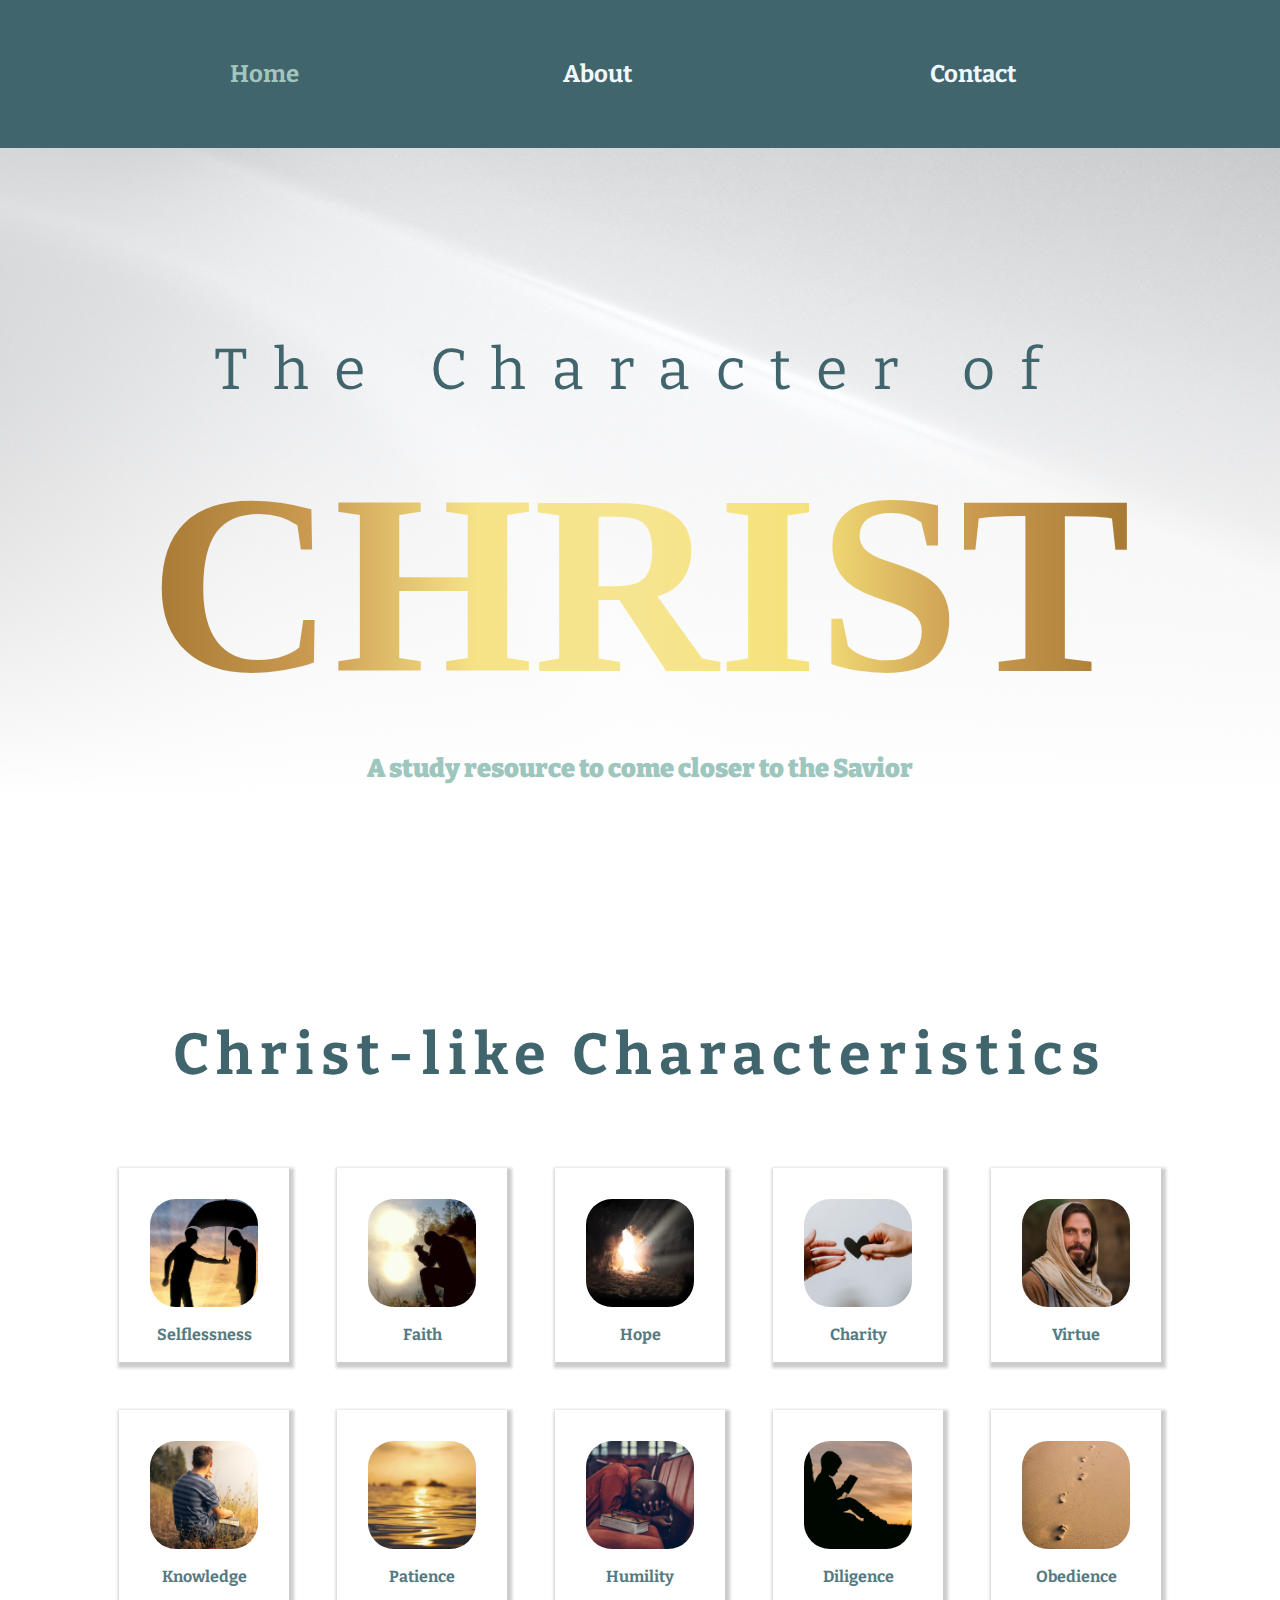
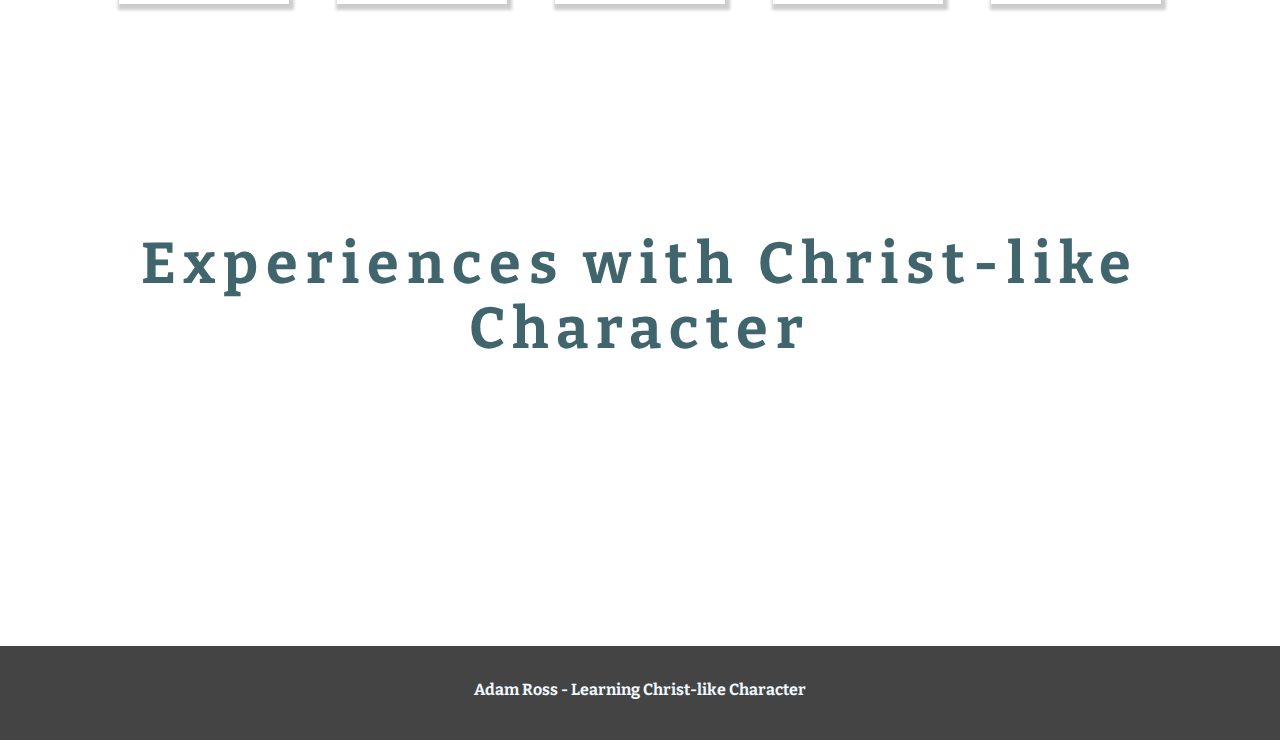
==== index.html @ ad3828e7 "first commit" ====
<!DOCTYPE html>
<html lang="en">

<head>
  <meta charset="UTF-8">
  <meta http-equiv="X-UA-Compatible" content="IE=edge">
  <meta name="viewport" content="width=device-width, initial-scale=1.0">
  <meta name="description"
    content="This is a platform providing a systematic way to study and implement the characteristics of Jesus Christ into one's own self.">

  <!-- Open Graph -->
  <meta property="og:title" content="Develop Christ-like Attributes">
  <meta property="og:site_name" content="Learning Christ-like Character">
  <meta property="og:url" content="https://is-120-winter-2023.github.io/first-web-page-Adammross1/">
  <meta property="og:description"
    content="This is a platform providing a systematic way to study and implement the characteristics of Jesus Christ into one's own character.">
  <meta property="og:type" content="website">
  <meta property="og:image" content="images/ChristOGimage.png">
  <meta property="og:image:alt" content="Christ wearing a crown of thorns.">
  <meta property="og:image:width" content="1200px">
  <meta property="og:image:height" content="630px">

  <!-- Title -->
  <title>Home - Learn Christ-like Character</title>

  <!-- Icon -->
  <link rel="apple-touch-icon" sizes="180x180" href="images/christ-icon.svg">
  <link rel="icon" type="image/png" sizes="32x32" href="images/christ-icon.svg">
  <link rel="icon" type="image/png" sizes="16x16" href="images/christ-icon.svg">
  <link rel="manifest" href="images/site.webmanifest">

  <!-- Fonts -->
  <link rel="preconnect" href="https://fonts.googleapis.com">
  <link rel="preconnect" href="https://fonts.gstatic.com" crossorigin>
  <link
    href="https://fonts.googleapis.com/css2?family=Bitter:ital,wght@0,400;0,600;1,400;1,600&family=Courier+Prime:ital@0;1&display=swap"
    rel="stylesheet">

  <!-- CSS -->
  <link rel="stylesheet" href="styles/main.css">
</head>

<body>
  <header>
    <!-- Nav Bar -->
    <nav>
      <ul>
        <li class="listitem">Home</li>
        <li class="listitem"><a href="About/index.html">About</a></li>
        <li class="listitem"><a href="Contact/index.html">Contact</a></li>
      </ul>
    </nav>

  </header>

  <div class="hero">
    <picture>
      <source media="(min-width: 801px)" srcset="images/herowhite2000.jpg">
      <source media="(min-width: 401px)" srcset="images/herowhite800.jpg">
      <source media="(max-width: 400px)" srcset="images/herowhite400.jpg">
      <img src="images/herowhite800.jpg" alt="minimalistic white background picture">
    </picture>
    <div class="heading-background">
      <h1>The Character of</h1>
      <span class="keyword">CHRIST</span>
      <p>A study resource to come closer to the Savior</p>
    </div>
  </div>

  <main>
    <article>
      <h2>Christ-like Characteristics</h2>
      <section class="cards">
        <a href="https://www.churchofjesuschrist.org/study/liahona/2017/10/youth/a-christlike-character?lang=eng"
          class="card">
          <img src="images/selfless_card.jpg" width="500" height="500" loading="lazy" alt="Man praying">
          <p class="card-font">Selflessness</p>
        </a>

        <a href="https://www.youtube.com/watch?v=qyuFWQdLyyg" class="card">
          <img src="images/faith_card.jpg" width="500" height="500" loading="lazy" alt="Man praying">
          <p class="card-font">Faith</p>
        </a>

        <a href="https://www.youtube.com/watch?v=OtFswHxjYec" class="card">
          <img src="images/hope_card.jpg" width="500" height="500" loading="lazy" alt="Man praying">
          <p class="card-font">Hope</p>
        </a>

        <a href="Attributes/charity.html" class="card">
          <img src="images/charityAndLove_card.jpg" width="500" height="500" loading="lazy"
            alt="Handing a heart-shape to someone">
          <p class="card-font">Charity</p>
        </a>

        <a href="https://www.youtube.com/watch?v=HfybSAIJGh8" class="card">
          <img src="images/virtue_card.jpg" width="500" height="500" loading="lazy" alt="Man praying">
          <p class="card-font">Virtue</p>
        </a>
        <!-- </section>

      <section class="cards"> -->
        <a href="https://www.youtube.com/watch?v=WxhMS2FThUU" class="card">
          <img src="images/knowledge_card.jpg" width="500" height="500" loading="lazy" alt="Man pondering">
          <p class="card-font">Knowledge</p>
        </a>

        <a href="https://www.youtube.com/watch?v=g7g-6zDKznw" class="card">
          <img src="images/patience_card.jpg" width="500" height="500" loading="lazy" alt="Man pondering">
          <p class="card-font">Patience</p>
        </a>

        <a href="https://www.youtube.com/watch?v=CrgEk2DWXUI" class="card">
          <img src="images/humility_card.jpg" width="500" height="500" loading="lazy" alt="Man praying">
          <p class="card-font">Humility</p>
        </a>

        <a href="https://www.youtube.com/watch?v=wmbhX536Uek" class="card">
          <img src="images/diligence_card.jpg" width="500" height="500" loading="lazy" alt="Man pondering">
          <p class="card-font">Diligence</p>
        </a>

        <a href="https://www.youtube.com/watch?v=KPDq8eKnhd0" class="card">
          <img src="images/obedience_card.jpg" width="500" height="500" loading="lazy" alt="Man pondering">
          <p class="card-font">Obedience</p>
        </a>
      </section>
    </article>

    <section>
      <h2>Experiences with Christ-like Character</h2>

    </section>
  </main>



  <footer>
    <p>Adam Ross - Learning Christ-like Character</p>
  </footer>

</body>

</html>
---- styles/main.css ----
/*****************************************************/
/* This semester we will be using my variation of    */
/* Josh Comeau's CSS Reset instead of normalize      */
/* Read more at                                      */
/* https://www.joshwcomeau.com/css/custom-css-reset/ */
/*****************************************************/
/* Always add your CSS below the reset CSS           */
/*****************************************************/
*,
*::before,
*::after {
  box-sizing: border-box;
}

* {
  margin: 0;
  /* this an experimental line-height; if it breaks, add line-height: 1.5 to body */
  line-height: calc(1em + 0.5rem);
}

html,
body {
  height: 100%;
}

body {
  margin: 0;
  -webkit-font-smoothing: antialiased;
}

img,
picture,
video,
canvas,
svg {
  display: block;
  max-width: 100%;
  height: auto;
}

input,
button,
textarea,
select {
  font: inherit;
}

/* until you get a feel for overflow, I'll keep these next two commented out */
/* p,
h1,
h2,
h3,
h4,
h5,
h6 {
  overflow-wrap: break-word;
} */

/* p {
  overflow-wrap: break-word;
  hyphens: auto;
} */

/* temp CSS for HTML only assignments */
picture img {
  width: 100%;
}

svg {
  width: 200px;
}

/* temp fix to size about img */
img[srcset] {
  width: 50%;
  height: auto;
  margin: 2rem auto;
}

/* temporary fix to size svg images */
img[src$="svg"] {
  width: 200px;
}

/************ add your CSS here *****************/

:root {
  --color-font: #444;
  --link: #557a82;
  --light-blue: #9dc6be;
  --tan: #d3c2ae;
  --seafoam: #a4c4bf;
  --cream: #fffcef;
  --dark-blue: #40656d;
  --color-font-white: #f0f8ff;
  --book-height: 300px;
  --book-width: 200px;
  --width-cover-edge: 8px;
  --color-end-paper: rgb(36, 36, 81);
  --color-edge: rgb(36, 36, 81);
  --color-spine: rgb(23, 23, 50);
  --gutter: 1vw;
}

body {
  display: flex;
  flex-direction: column;
}

main {
  align-self: center;
  padding: 0 1rem;
  max-width: 80rem;
  color: var(--color-font);
  font-weight: 500;
  font-size: 1.25rem;
  margin-bottom: 3em;
  font-family: "Courier New", Courier, monospace;
  color: #444;
}

p {
  text-align: center;
}

p.scripture {
  text-align: center;
  font-family: "Bitter", serif;
  color: var(--light-blue);
  font-size: 1.5rem;
  padding-bottom: 2rem;
}

p.instructions {
  text-align: center;
  padding: 2vw;
  font-family: "Courier New", Courier, monospace;
  font-size: 1.25vw;
  color: #444;
}

p.instructions-list {
  text-align: left;
  padding: 0 2vw 2vw 2vw;
  font-family: "Courier New", Courier, monospace;
  font-size: 1.25vw;
  color: #444;
}

.instructions-border {
  display: flex;
  flex-direction: column;
  border: 2px solid var(--dark-blue);
  margin: 5rem;
}

article {
  margin-bottom: 10rem;
}

.panel {
  display: flex;
  flex-direction: column;
  justify-content: center;
  align-items: center;
}

.panel-column {
  display: flex;
  flex-direction: column;
  justify-content: center;
  align-items: center;
}

aside {
  margin-bottom: 3em;
  padding: 0 1rem;
  max-width: 70rem;
}

footer {
  padding: 2em;
  background-color: var(--color-font);
  font-family: "Bitter", serif;
  font-weight: bold;
  color: var(--color-font-white);
  margin-top: 10rem;
  display: block;
  width: 100%;
  box-sizing: border-box;
  align-self: stretch;
  font-size: 1rem;
}

footer p {
  margin-bottom: 0.5vw;
}

figure {
  text-align: center;
}

div.container {
  display: flex;
  flex-wrap: wrap;
  justify-content: center;
  padding: 5rem;
}

div.container-book {
  /* display: flex;
  flex-wrap: wrap;
  justify-content: space-evenly; */
  display: grid;
  grid-template-columns: repeat(auto-fit, minmax(1000px, 1fr));
  gap: 1rem;
  margin: 1rem;
}

/* div.book-spacing {
  padding: 5rem;
} */

h1 {
  font-family: "Bitter", serif;
  color: var(--dark-blue);
  font-size: clamp(4.5vw, 4.5vw, 10vw);
  margin: var(--gutter);
  letter-spacing: 1rem;
  text-align: center;
}

h2 {
  text-align: center;
  font-family: "Bitter", serif;
  color: var(--dark-blue);
  font-size: clamp(4.5vw, 4.5vw, 10vw);
  letter-spacing: 0.5rem;
  margin: var(--gutter);
  padding: 4vw;
}

h3 {
  font-family: "Bitter", serif;
  color: var(--seafoam);
  font-size: clamp(3.5vw, 3.5vw, 10vw);
  text-align: center;
  margin-top: 1em;
  margin-bottom: 1em;
}

h4 {
  font-family: "Bitter", serif;
  color: var(--seafoam);
  font-size: clamp(2.5vw, 2.5vw, 10vw);
  text-align: center;
  margin-top: 1em;
  margin-bottom: 1em;
}

ul {
  list-style: none;
}

a:link {
  color: var(--link);
  text-decoration: none;
}

a:visited {
  color: var(--link);
  text-decoration: none;
}

a[href]:hover {
  color: var(--seafoam);
  transition: color 300ms;
}

a.to-top {
  font-family: "Bitter", serif;
  font-weight: bold;
  display: flex;
  justify-content: center;
}

.button[href] {
  font-size: 1rem;
  font-family: "Bitter", serif;
  font-weight: bold;
  color: var(--dark-blue);
  border: 1px solid var(--dark-blue);
  padding: 0.5em 2.5em;
  /* margin: 5rem; */
  display: inline-block;

  transition: background-color 300ms, color 300ms;
}

.button[href]:hover {
  background-color: var(--dark-blue);
  color: #fff;
  text-decoration: none;
}

.hero {
  height: 90vh;
  position: relative;
}

.hero .heading-background {
  position: absolute;
  inset: 0;
  display: flex;
  flex-direction: column;
  align-items: center;
  justify-content: center;
}

.hero h1 {
  margin: var(--gutter);
  text-align: center;
  font-weight: 400;
  font-size: clamp(3.5vw, 4.5vw, 10vw);
  color: var(--dark-blue);
  letter-spacing: 2vw;
  line-height: 2;
}

.keyword {
  font-size: 20vw;
  color: transparent;
  font-family: "Times New Roman", Times, serif;
  font-weight: 700;
  background: linear-gradient(
    to right,
    #a77934,
    #cb9b51,
    #f6e387,
    #f6e590,
    #f6e27a,
    #cb9b51,
    #a77934
  );
  -webkit-text-fill-color: transparent;
  -webkit-background-clip: text;
  margin: var(--gutter);
}

.keyword-charity {
  justify-content: flex-end;
  font-size: clamp(16vw, 16vw, 10vw);
  font-weight: bold;
  text-shadow: 5px 5px 10px white;
  font-family: "Times New Roman", Times, serif;
  margin: var(--gutter);
}

.hero h1 .keyword-nav {
  font-size: clamp(16vw, 16vw, 10vw);
  font-weight: bold;
  text-shadow: 6px 6px 10px white;
  font-family: "Times New Roman", Times, serif;
  color: var(--dark-blue);
  margin: var(--gutter);
}

.hero p {
  text-align: center;
  font-family: "Bitter", serif;
  font-weight: 1000;
  color: var(--light-blue);
  font-size: clamp(1.5vw, 2vw, 5vw);
  line-height: 2;
  margin: var(--gutter);
}

.hero::before {
  content: "";
  display: block;
  position: absolute;
  inset: 0;
  background-image: linear-gradient(to top, #fff 20%, transparent 100%);
}

picture img {
  width: 100%;
  height: 100%;
  object-fit: cover;
}

.hero picture {
  height: 100%;
}

.card {
  max-width: 170px;
  padding: 15px;
  box-shadow: 2px 3px 3px 3px rgba(0, 0, 0, 0.2);
  background-color: #fff;
  transition: transform 300ms ease;
}

.card a {
  color: var(--dark-blue);
}

p.card-font {
  font-family: "Bitter", serif;
}

.card img {
  border-radius: 30%;
  padding: 1rem 1rem;
  transition: box-shadow 300ms;
}

.cards {
  display: flex;
  justify-content: center;
  align-items: center;
  flex-wrap: wrap;
  gap: 3rem;
  padding: 1rem;
  font-size: 1rem;
  font-weight: bold;
  text-align: center;
}

.card:hover {
  transform: translateY(-5px);
  box-shadow: 1px 1px 3px 1px rgba(0, 0, 0, 0.2);
  color: var(--light-blue);
}

.icon {
  padding: 2rem;
  text-align: center;
  font-size: 1rem;
  font-family: "Bitter", serif;
}

.icon-img {
  display: flex;
  justify-content: center;
  align-items: center;
  padding: 0 1rem 0 1rem;
}

.icon-container {
  display: flex;
  flex-wrap: wrap;
  justify-content: space-evenly;
  align-items: flex-start;
}

a.icon:hover {
  -webkit-animation: shake-top 0.3s cubic-bezier(0.455, 0.03, 0.515, 0.955) both;
  animation: shake-top 0.3s cubic-bezier(0.455, 0.03, 0.515, 0.955) both;
}

header ul {
  display: flex;
  flex-direction: row;
  justify-content: space-evenly;
  align-items: center;
  font-family: "Bitter", serif;
  font-weight: bold;
  font-size: 1.5rem;
  background-color: var(--dark-blue);
  overflow-x: hidden;
  padding: 0px;
}

.close nav {
  position: fixed;
  inset: 0 70vw 50vw 0;
  background-color: var(--light-blue);
  display: flex;
  flex-direction: column;
}

header nav a {
  display: block;
}

.listitem {
  margin: 2.5rem 0 2.5rem 0;
  color: var(--seafoam);
}

.listitem a {
  color: aliceblue;
  padding: 1rem 2rem 1rem 2rem;
  border: 2px solid transparent;
}

.listitem a:hover {
  color: aliceblue;
  border-top: 2px solid aliceblue;
  border-bottom: 2px solid aliceblue;
  transition: 300ms ease-in-out;
}

.menu-icon {
  position: fixed;
  top: 20px;
  left: 20px;
  padding: 1.5rem;
  width: 80px;
  height: 80px;
  border-radius: 50%;
  background-color: var(--seafoam);
  z-index: 2;
}

.menu-icon line {
  stroke: #fff;
  stroke-width: 3px;
  stroke-linecap: round;
  transform-origin: center;
  transition: transform 300ms ease;
}

.menu-icon line:first-child {
  transform: translateY(16%);
}

.menu-icon line:last-child {
  transform: translateY(-16%);
}

/* JavaScript toggles a "close" class on the <nav> when the menu-icon is clicked */
.close line:first-child {
  transform: rotate(135deg);
}

.close line:last-child {
  transform: rotate(-135deg);
}

textarea {
  display: flex;
  justify-content: center;
}

.cover-bible img {
  width: 100%;
  height: auto;
  display: block;
}

/* the book container */
.book {
  position: relative;
  width: var(--book-width);
  height: var(--book-height);

  perspective: 2000px;

  /* transfrom-style only applies to direct children. It is not 
  inherited   */
  transform-style: preserve-3d;

  /* needed if in flexbox column to keep from squashing 
     empty elements */
  flex: 0 0 auto;

  /* add room for the animation   */
  margin-bottom: 32px;
}

/* position cover and pages relative to book container 
   add preserve-3D for when they are rotated. */
.cover-front,
.cover-front div,
.cover-back {
  position: absolute;
  inset: 0;
  transform-style: preserve-3d;
}

/**** front cover ****/
.cover-front {
  transform: rotateY(-30deg) translateZ(8px);
  transform-origin: left;
  transition: transform 0.8s ease;
}

/* outside front cover */
.cover-front div {
  background: var(--color-end-paper);
  /* backface-visiblity hides the backside of an element when 
   it is rotated */
  backface-visibility: hidden;
}

/* inside front cover  */
.cover-front div:last-child {
  transform: rotateY(180deg);
}

/* add the appearance of depth to the edge of the cover */
.cover-front div:first-child::before {
  content: "";
  position: absolute;
  background-color: var(--color-edge);
  width: var(--width-cover-edge);
  top: 0;
  left: 0;
  height: var(--book-height);
  transform: rotateY(90deg) translateZ(197px);
}

.cover-back {
  background: var(--color-edge);
  transform-origin: left;
  transform: rotateY(-15deg) translateZ(-1.5px);
}

/**** pages ****/
.pages,
.pages > div {
  position: absolute;
  top: 0;
  left: 0;
  transform-style: preserve-3d;
}

.pages {
  width: 100%;
  height: 98%;
  top: 1%;
  left: 3%;
}

.pages > div {
  width: 100%;
  height: 100%;
  transform-origin: left;
  transition: transform 600ms ease;
  background: linear-gradient(to left, #e9dfd3, #fffbf6);
  box-shadow: inset 0px -1px 2px rgb(50 50 50 / 0.2),
    inset -1px 0px 1px rgb(150 150 150 / 0.2);
  border-radius: 0px 5px 5px 0px;
}

.pages div:nth-child(1) {
  transform: rotateY(-23deg);
  transition-duration: 0.6s;
}

.pages div:nth-child(2) {
  transform: rotateY(-25deg);
  transition-duration: 0.6s;
}

.pages div:nth-child(3) {
  transform: rotateY(-27deg);
  transition-duration: 0.4s;
}

.pages div:nth-child(4) {
  transform: rotateY(-29deg);
  transition-duration: 0.5s;
}

.pages div:nth-child(5) {
  transform: rotateY(-31deg);
  transition-duration: 0.6s;
}

/**** message ****/
.message {
  display: flex;
  flex-wrap: wrap;
  align-items: flex-start;
  justify-content: center;
  padding: 1rem;
  overflow-y: scroll;
}

.message p {
  color: #222;
  font-family: "Courier New", Courier, monospace;
  font-size: 1em;
  letter-spacing: 1px;
  font-weight: 600;
  padding: 0.1em 0.4em;
  margin-bottom: 1em;
  overflow-y: scroll;
}

/**** spine  ****/
.book-spine {
  position: absolute;
  top: 0;
  left: 0;
  height: 100%;
  width: 16px;
  transform: rotateY(60deg) translateX(-5px) translateZ(-12px);
  background-color: var(--color-spine);
}

/**** animations ****/
.book:hover > .cover-front {
  transform: rotateY(-160deg) translateZ(0);
}

.book:hover > .pages div:nth-child(1) {
  transform: rotateY(-25deg);
  transition-duration: 1.5s;
}

.book:hover > .pages div:nth-child(2) {
  transform: rotateY(-30deg);
  transition-duration: 1.8s;
}

.book:hover > .pages div:nth-child(3) {
  transform: rotateY(-145deg);
  transition-duration: 1.6s;
}

.book:hover > .pages div:nth-child(4) {
  transform: rotateY(-150deg);
  transition-duration: 1.4s;
}

.book:hover > .pages div:nth-child(5) {
  transform: rotateY(-155deg);
  transition-duration: 1.2s;
}

/* ----------------------------------------------
 * Generated by Animista on 2023-3-27 14:52:55
 * Licensed under FreeBSD License.
 * See http://animista.net/license for more info. 
 * w: http://animista.net, t: @cssanimista
 * ---------------------------------------------- */

/**
 * ----------------------------------------
 * animation wobble-hor-bottom
 * ----------------------------------------
 */
/* ----------------------------------------------
 * Generated by Animista on 2023-3-27 22:19:57
 * Licensed under FreeBSD License.
 * See http://animista.net/license for more info. 
 * w: http://animista.net, t: @cssanimista
 * ---------------------------------------------- */

/**
 * ----------------------------------------
 * animation shake-top
 * ----------------------------------------
 */
/* ----------------------------------------------
 * Generated by Animista on 2023-3-27 22:23:7
 * Licensed under FreeBSD License.
 * See http://animista.net/license for more info. 
 * w: http://animista.net, t: @cssanimista
 * ---------------------------------------------- */

/**
 * ----------------------------------------
 * animation rotate-scale-up
 * ----------------------------------------
 */
/* ----------------------------------------------
 * Generated by Animista on 2023-3-27 22:24:26
 * Licensed under FreeBSD License.
 * See http://animista.net/license for more info. 
 * w: http://animista.net, t: @cssanimista
 * ---------------------------------------------- */

/**
 * ----------------------------------------
 * animation scale-up-center
 * ----------------------------------------
 */
/* ----------------------------------------------
 * Generated by Animista on 2023-3-27 22:37:19
 * Licensed under FreeBSD License.
 * See http://animista.net/license for more info. 
 * w: http://animista.net, t: @cssanimista
 * ---------------------------------------------- */

/**
 * ----------------------------------------
 * animation shake-top
 * ----------------------------------------
 */
@-webkit-keyframes shake-top {
  0%,
  100% {
    -webkit-transform: rotate(0deg);
    transform: rotate(0deg);
    -webkit-transform-origin: 50% 0;
    transform-origin: 50% 0;
  }
  10% {
    -webkit-transform: rotate(2deg);
    transform: rotate(2deg);
  }
  60% {
    -webkit-transform: rotate(-4deg);
    transform: rotate(-4deg);
  }

  90% {
    -webkit-transform: rotate(2deg);
    transform: rotate(2deg);
  }
}

@keyframes shake-top {
  0%,
  100% {
    -webkit-transform: rotate(0deg);
    transform: rotate(0deg);
    -webkit-transform-origin: 50% 0;
    transform-origin: 50% 0;
  }
  10% {
    -webkit-transform: rotate(2deg);
    transform: rotate(2deg);
  }

  60% {
    -webkit-transform: rotate(-4deg);
    transform: rotate(-4deg);
  }

  90% {
    -webkit-transform: rotate(2deg);
    transform: rotate(2deg);
  }
}

/* Media Queries */
@media (min-width: 401px) {
  .main {
    max-width: 50rem;
  }
}

@media (min-width: 801px) {
  .main {
    max-width: 80rem;
  }
}

/* Media Query
@media (min-width 500px) {
  .panel {
    flex-direction: row;
  }

  .panel h2 {
    margin: 0;
  }

  .panel .text-wrapper {
    flex: 1 1 40%;
  }

  .panel .image-wrapper {
    order: 0;
    flex: 1 1 60%;
  }
} */
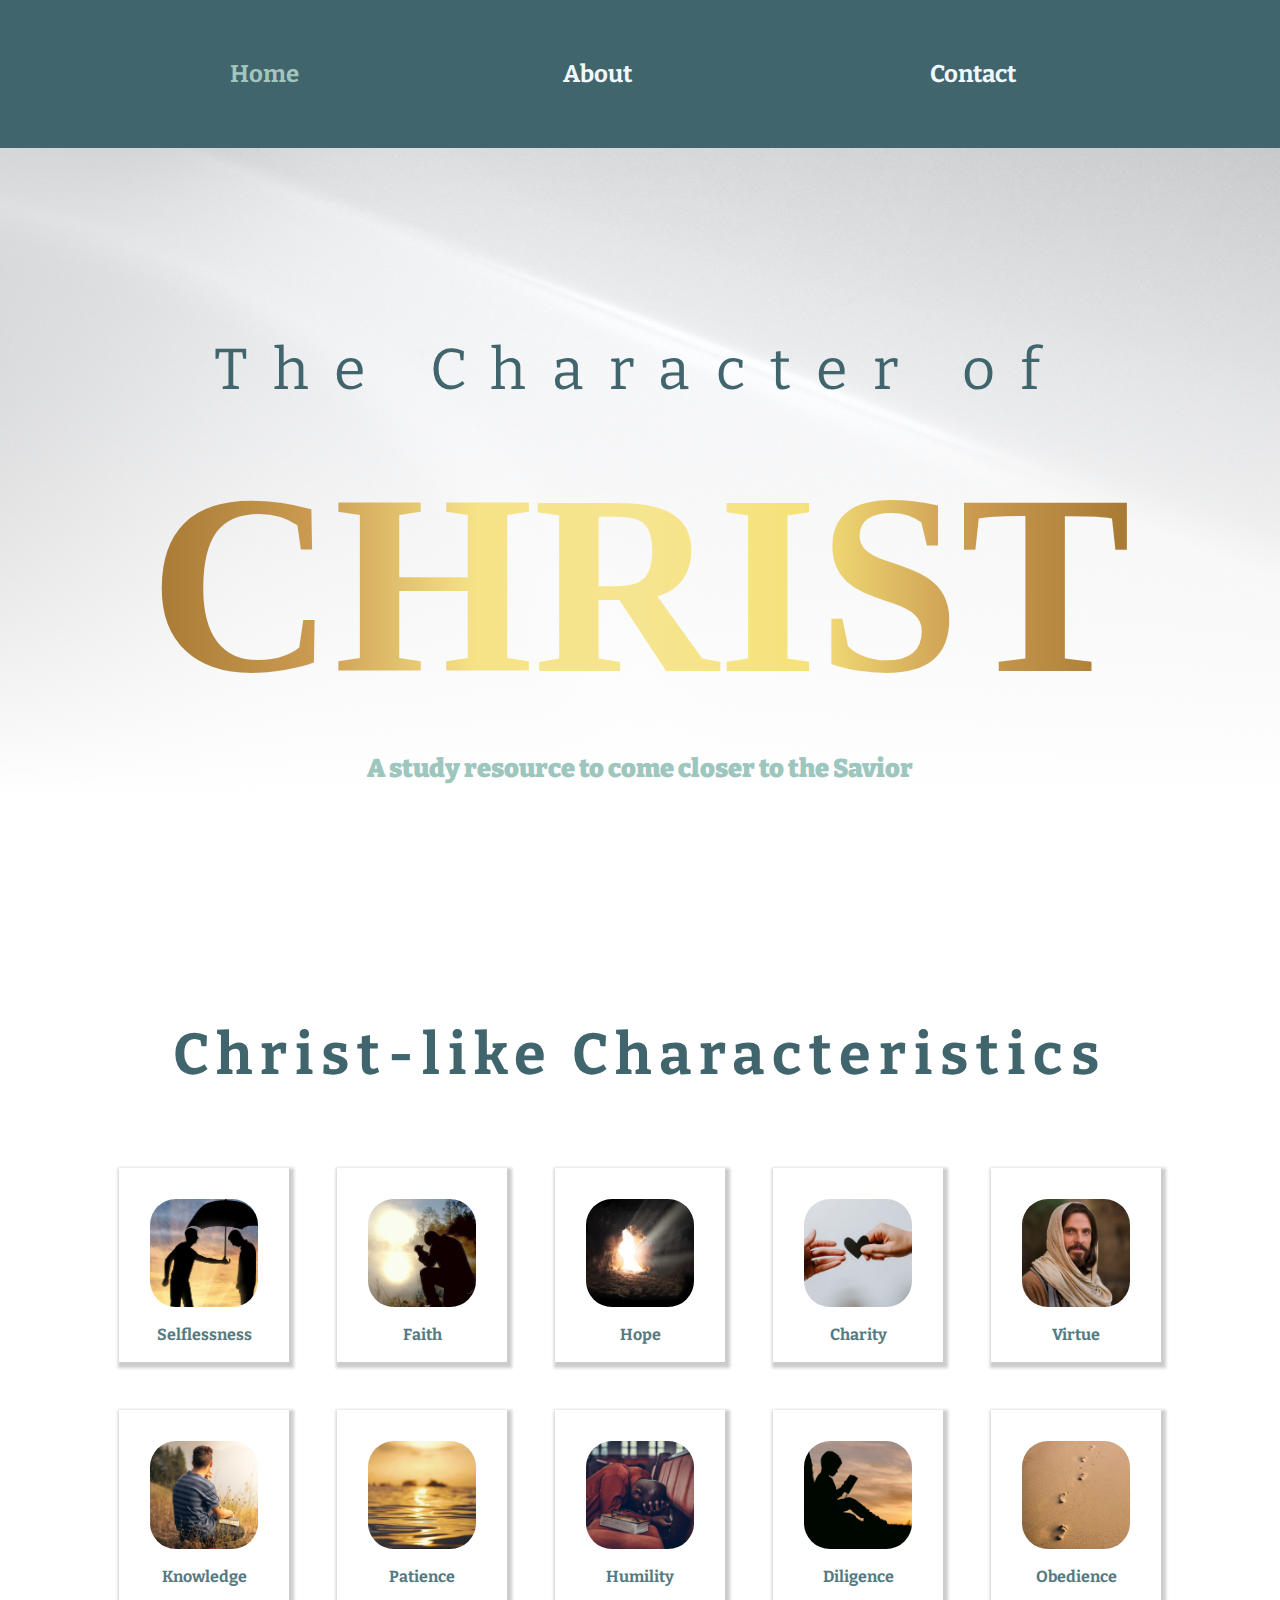
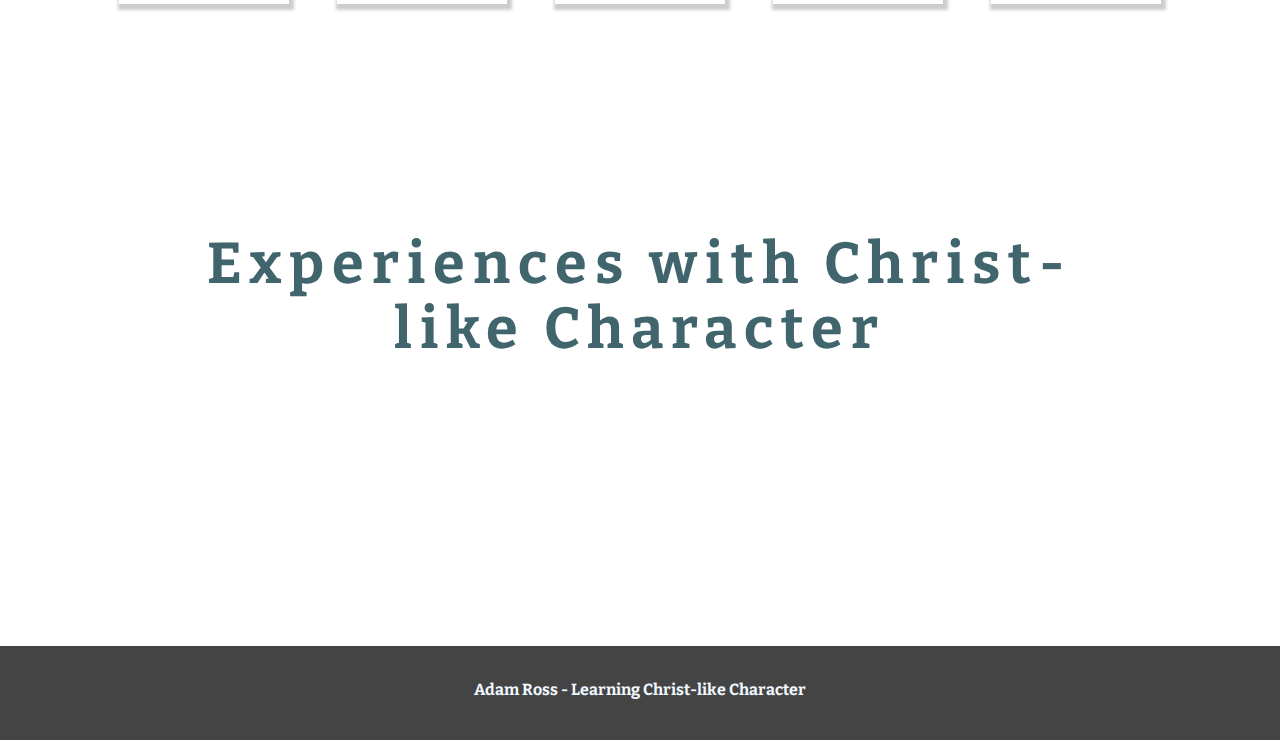
==== commit db11066c: "shimmer on h1 CHRIST" ====
--- a/index.html
+++ b/index.html
@@ -62,7 +62,9 @@
     </picture>
     <div class="heading-background">
       <h1>The Character of</h1>
-      <span class="keyword">CHRIST</span>
+      <span class="keyword">
+        CHRIST
+      </span>
       <p>A study resource to come closer to the Savior</p>
     </div>
   </div>
--- a/styles/main.css
+++ b/styles/main.css
@@ -62,10 +62,6 @@
 } */
 
 /* temp CSS for HTML only assignments */
-picture img {
-  width: 100%;
-}
-
 svg {
   width: 200px;
 }
@@ -100,6 +96,12 @@
   --color-edge: rgb(36, 36, 81);
   --color-spine: rgb(23, 23, 50);
   --gutter: 1vw;
+  --color-svg: #bdc581;
+  --color-svg-hover: goldenrod;
+  --color-svg-close: #fc427b;
+  --color-svg-close-lighter: #ffb2ca;
+  --color-nav-bg: #1b1464;
+  --color-menu-slideout: #833471;
 }
 
 body {
@@ -110,7 +112,7 @@
 main {
   align-self: center;
   padding: 0 1rem;
-  max-width: 80rem;
+  max-width: 70rem;
   color: var(--color-font);
   font-weight: 500;
   font-size: 1.25rem;
@@ -126,8 +128,9 @@
 p.scripture {
   text-align: center;
   font-family: "Bitter", serif;
+  font-weight: bold;
   color: var(--light-blue);
-  font-size: 1.5rem;
+  font-size: 2rem;
   padding-bottom: 2rem;
 }
 
@@ -212,8 +215,8 @@
   flex-wrap: wrap;
   justify-content: space-evenly; */
   display: grid;
-  grid-template-columns: repeat(auto-fit, minmax(1000px, 1fr));
-  gap: 1rem;
+  grid-template-columns: repeat(auto-fit, minmax(600px, 1fr));
+  gap: 2rem;
   margin: 1rem;
 }
 
@@ -282,6 +285,19 @@
   font-weight: bold;
   display: flex;
   justify-content: center;
+}
+
+.days a {
+  font-size: 2rem;
+  font-weight: bold;
+  font-family: "Bitter", serif;
+}
+
+.days {
+  display: flex;
+  justify-content: space-evenly;
+  padding-top: 10rem;
+  padding-bottom: 10rem;
 }
 
 .button[href] {
@@ -309,6 +325,20 @@
 }
 
 .hero .heading-background {
+  position: absolute;
+  inset: 0;
+  display: flex;
+  flex-direction: column;
+  align-items: center;
+  justify-content: center;
+}
+
+.hero-patience {
+  height: 90vh;
+  position: relative;
+}
+
+.hero-patience .heading-background {
   position: absolute;
   inset: 0;
   display: flex;
@@ -345,6 +375,29 @@
   -webkit-text-fill-color: transparent;
   -webkit-background-clip: text;
   margin: var(--gutter);
+  --direction: -20deg;
+  --speed: 2.5s;
+}
+
+.keyword::after {
+  content: "";
+  display: block;
+  position: absolute;
+  inset: 0;
+  top: 11rem;
+  bottom: 7rem;
+  left: 11rem;
+  right: 11rem;
+  background: linear-gradient(
+    var(--direction, -45deg),
+    transparent,
+    transparent 45%,
+    rgba(234, 226, 226, 0.472) 50%,
+    transparent 55%
+  );
+
+  background-size: 300% 300%;
+  animation: shine Var(--speed, 2s) ease-in-out infinite;
 }
 
 .keyword-charity {
@@ -356,10 +409,20 @@
   margin: var(--gutter);
 }
 
+.keyword-patience {
+  justify-content: flex-end;
+  color: white;
+  text-shadow: 3px 3px 8px black;
+  font-size: clamp(14vw, 14vw, 10vw);
+  font-weight: bold;
+  font-family: "Times New Roman", Times, serif;
+  margin: var(--gutter);
+}
+
 .hero h1 .keyword-nav {
   font-size: clamp(16vw, 16vw, 10vw);
   font-weight: bold;
-  text-shadow: 6px 6px 10px white;
+  text-shadow: 3px 3px 8px white;
   font-family: "Times New Roman", Times, serif;
   color: var(--dark-blue);
   margin: var(--gutter);
@@ -383,6 +446,13 @@
   background-image: linear-gradient(to top, #fff 20%, transparent 100%);
 }
 
+.hero-patience::before {
+  content: "";
+  display: block;
+  position: absolute;
+  inset: 0;
+}
+
 picture img {
   width: 100%;
   height: 100%;
@@ -391,6 +461,25 @@
 
 .hero picture {
   height: 100%;
+}
+
+.video-background {
+  background: #000;
+  position: absolute;
+  inset: 0;
+  z-index: -99;
+}
+
+.video-foreground,
+.video-background iframe {
+  position: absolute;
+  top: 0;
+  left: 0;
+  width: 100%;
+  height: 100%;
+  pointer-events: none;
+  object-fit: cover;
+  overflow-x: hidden;
 }
 
 .card {
@@ -500,43 +589,6 @@
   border-top: 2px solid aliceblue;
   border-bottom: 2px solid aliceblue;
   transition: 300ms ease-in-out;
-}
-
-.menu-icon {
-  position: fixed;
-  top: 20px;
-  left: 20px;
-  padding: 1.5rem;
-  width: 80px;
-  height: 80px;
-  border-radius: 50%;
-  background-color: var(--seafoam);
-  z-index: 2;
-}
-
-.menu-icon line {
-  stroke: #fff;
-  stroke-width: 3px;
-  stroke-linecap: round;
-  transform-origin: center;
-  transition: transform 300ms ease;
-}
-
-.menu-icon line:first-child {
-  transform: translateY(16%);
-}
-
-.menu-icon line:last-child {
-  transform: translateY(-16%);
-}
-
-/* JavaScript toggles a "close" class on the <nav> when the menu-icon is clicked */
-.close line:first-child {
-  transform: rotate(135deg);
-}
-
-.close line:last-child {
-  transform: rotate(-135deg);
 }
 
 textarea {
@@ -839,6 +891,15 @@
   }
 }
 
+@keyframes shine {
+  0% {
+    background-position: 50% 100%;
+  }
+  100% {
+    background-position: 50% 0%;
+  }
+}
+
 /* Media Queries */
 @media (min-width: 401px) {
   .main {
@@ -852,6 +913,19 @@
   }
 }
 
+@media (min-aspect-ratio: 16/9) {
+  .video-foreground {
+    height: 300%;
+    top: -100%;
+  }
+}
+@media (max-aspect-ratio: 16/9) {
+  .video-foreground {
+    width: 300%;
+    left: -100%;
+  }
+}
+
 /* Media Query
 @media (min-width 500px) {
   .panel {
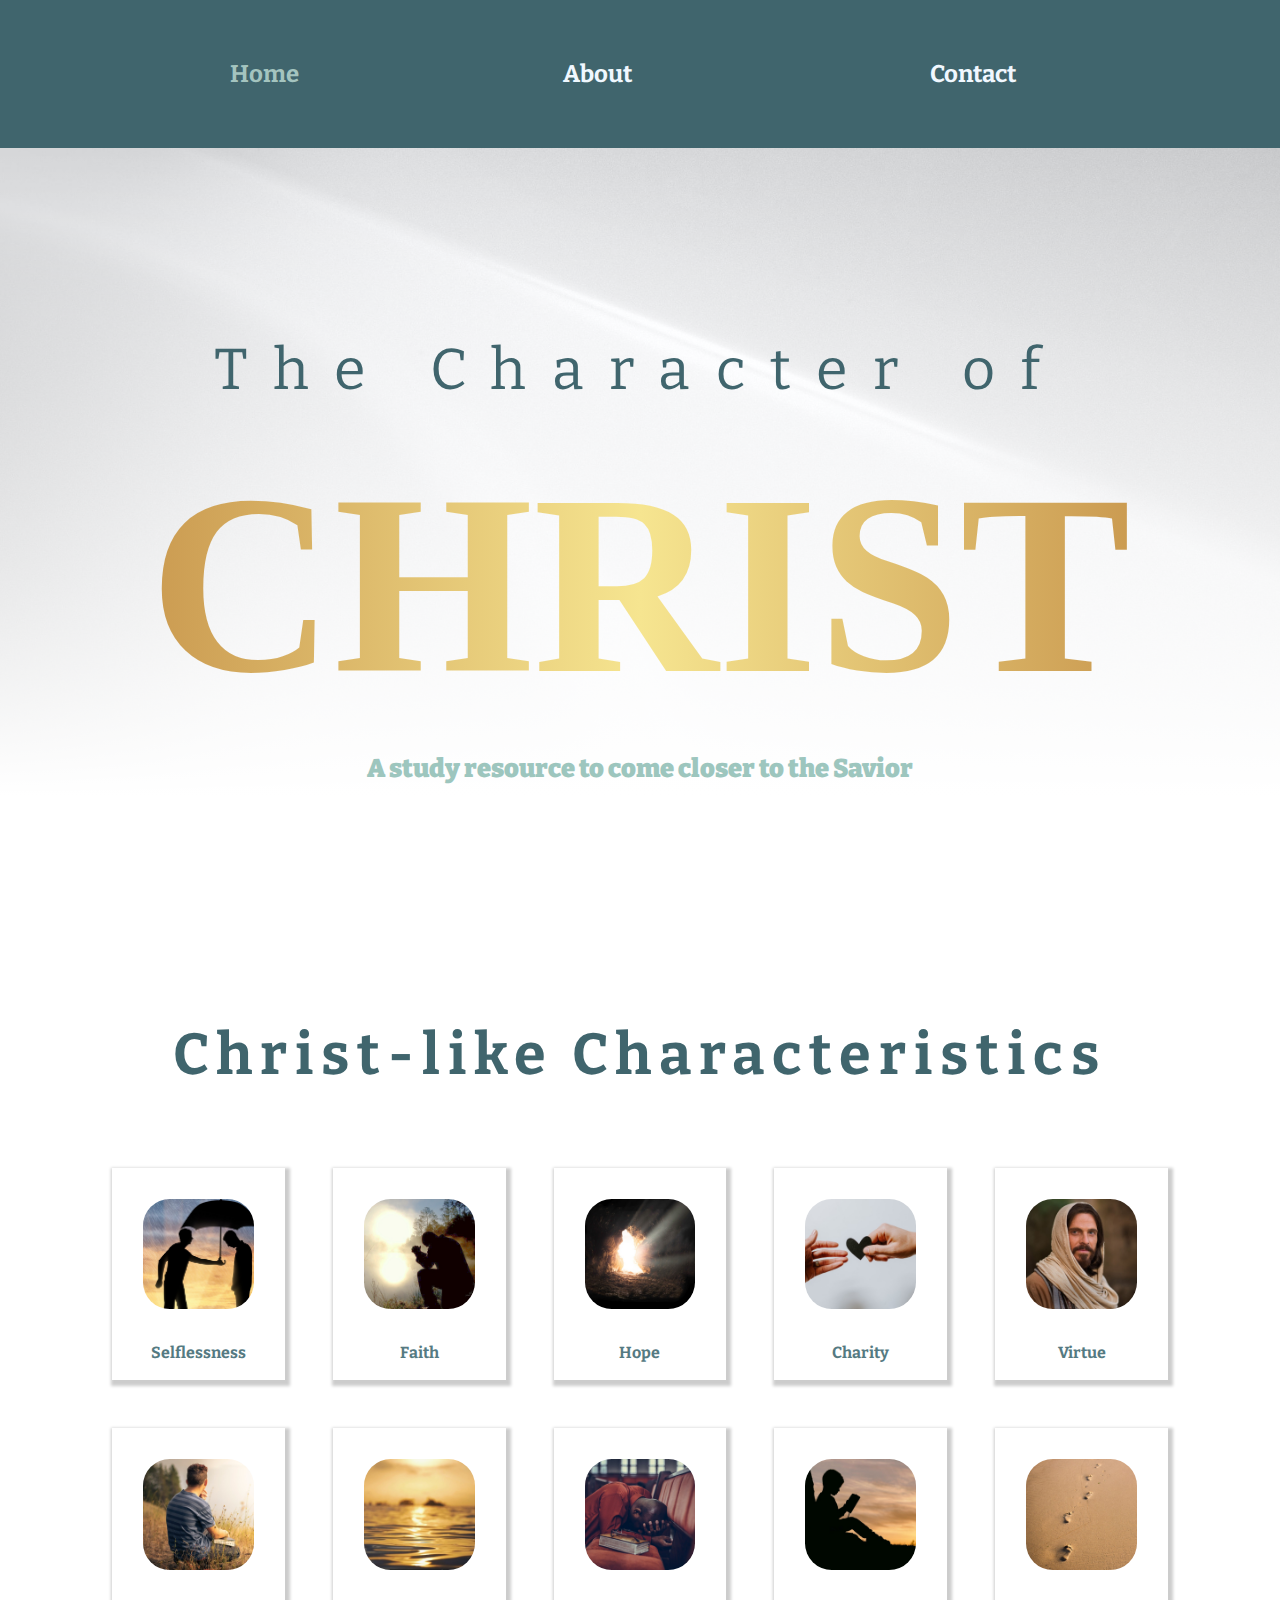
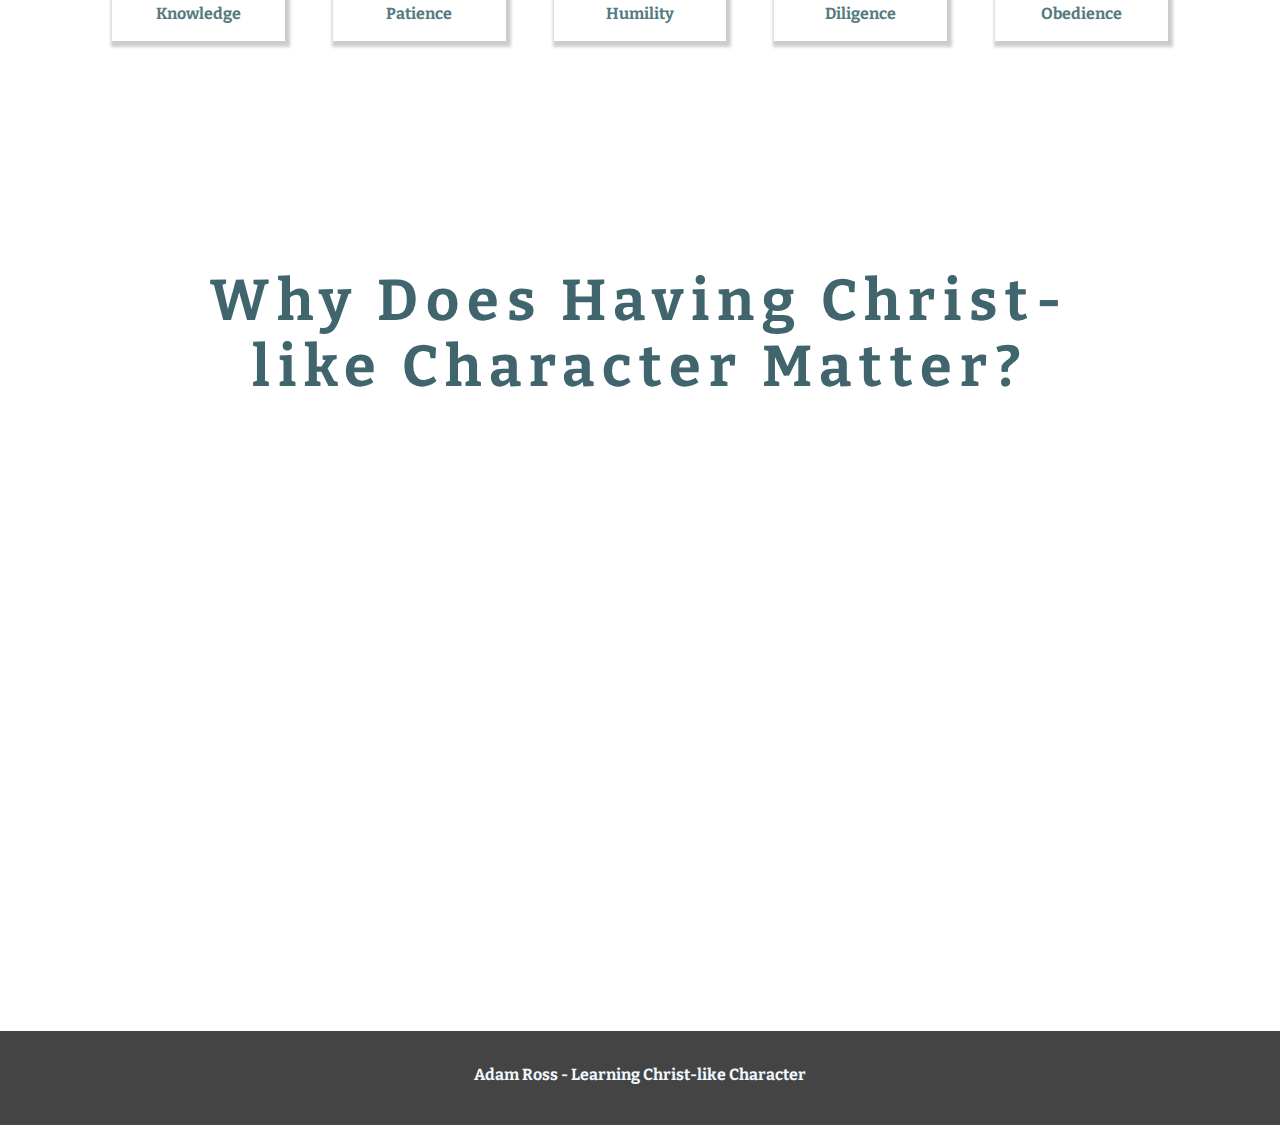
==== commit 59f15ad3: "final commit" ====
--- a/index.html
+++ b/index.html
@@ -130,8 +130,12 @@
     </article>
 
     <section>
-      <h2>Experiences with Christ-like Character</h2>
-
+      <h2>Why Does Having Christ-like Character Matter?</h2>
+      <div class="container">
+        <iframe width="560" height="315" src="https://www.youtube.com/embed/2YZA346tuuw?controls=0"
+          title="YouTube video player" frameborder="0"
+          allow="accelerometer; autoplay; gyroscope; picture-in-picture; web-share" allowfullscreen></iframe>
+      </div>
     </section>
   </main>
 
--- a/styles/main.css
+++ b/styles/main.css
@@ -130,8 +130,8 @@
   font-family: "Bitter", serif;
   font-weight: bold;
   color: var(--light-blue);
-  font-size: 2rem;
-  padding-bottom: 2rem;
+  font-size: 1.5rem;
+  padding: .5rem;
 }
 
 p.instructions {
@@ -150,6 +150,14 @@
   color: #444;
 }
 
+p.about {
+  text-align: center;
+  font-family: "Bitter", serif;
+  font-size: 2rem;
+  text-align: center;
+  margin: 2rem;
+}
+
 .instructions-border {
   display: flex;
   flex-direction: column;
@@ -159,6 +167,44 @@
 
 article {
   margin-bottom: 10rem;
+}
+
+section.about-article {
+  /* display: flex;
+  flex-direction: row;
+  justify-content: center;
+  align-items: center; */
+  display: grid;
+  /* grid-template-columns: repeat(auto-fit, minmax(100px, 1fr)); */
+  grid-template-columns: 33% 33% 33%;
+  grid-template-rows: 50% 50%;
+  gap: 1rem;
+  margin: 1rem;
+}
+
+.round-img {
+  grid-column: 1 / span 1;
+  grid-row: 1 / span 1;
+  display: flex;
+  justify-content: center;
+}
+
+.about-author {
+  grid-column: 2 / span 2;
+  grid-row: 1 / span 1;
+  borde
+}
+
+.family {
+  grid-column: 1 / span 2;
+  grid-row: 2 / span 1;
+}
+
+.kayla {
+  grid-column: 3 / span 1;
+  grid-row: 2 / span 1;
+  display: flex;
+  align-items: center;
 }
 
 .panel {
@@ -207,7 +253,7 @@
   display: flex;
   flex-wrap: wrap;
   justify-content: center;
-  padding: 5rem;
+  padding: 1rem;
 }
 
 div.container-book {
@@ -215,14 +261,10 @@
   flex-wrap: wrap;
   justify-content: space-evenly; */
   display: grid;
-  grid-template-columns: repeat(auto-fit, minmax(600px, 1fr));
-  gap: 2rem;
+  grid-template-columns: repeat(auto-fit, minmax(200px, 1fr));
+  gap: 1rem;
   margin: 1rem;
 }
-
-/* div.book-spacing {
-  padding: 5rem;
-} */
 
 h1 {
   font-family: "Bitter", serif;
@@ -325,20 +367,6 @@
 }
 
 .hero .heading-background {
-  position: absolute;
-  inset: 0;
-  display: flex;
-  flex-direction: column;
-  align-items: center;
-  justify-content: center;
-}
-
-.hero-patience {
-  height: 90vh;
-  position: relative;
-}
-
-.hero-patience .heading-background {
   position: absolute;
   inset: 0;
   display: flex;
@@ -364,13 +392,9 @@
   font-weight: 700;
   background: linear-gradient(
     to right,
-    #a77934,
-    #cb9b51,
-    #f6e387,
-    #f6e590,
-    #f6e27a,
-    #cb9b51,
-    #a77934
+    /* #a77934, */ #cb9b51,
+    /* #f6e387, */ #f6e590,
+    /* #f6e27a, */ #cb9b51 /* #a77934 */
   );
   -webkit-text-fill-color: transparent;
   -webkit-background-clip: text;
@@ -384,15 +408,15 @@
   display: block;
   position: absolute;
   inset: 0;
-  top: 11rem;
-  bottom: 7rem;
+  top: 16rem;
+  bottom: 11rem;
   left: 11rem;
   right: 11rem;
   background: linear-gradient(
     var(--direction, -45deg),
     transparent,
     transparent 45%,
-    rgba(234, 226, 226, 0.472) 50%,
+    rgba(255, 255, 255, 0.213) 50%,
     transparent 55%
   );
 
@@ -401,28 +425,38 @@
 }
 
 .keyword-charity {
-  justify-content: flex-end;
   font-size: clamp(16vw, 16vw, 10vw);
   font-weight: bold;
-  text-shadow: 5px 5px 10px white;
   font-family: "Times New Roman", Times, serif;
   margin: var(--gutter);
 }
 
-.keyword-patience {
-  justify-content: flex-end;
-  color: white;
-  text-shadow: 3px 3px 8px black;
-  font-size: clamp(14vw, 14vw, 10vw);
+.keyword-diligence {
+  font-size: clamp(13vw, 13vw, 10vw);
   font-weight: bold;
   font-family: "Times New Roman", Times, serif;
   margin: var(--gutter);
 }
 
+.keyword-knowledge {
+  font-size: clamp(12vw, 12vw, 10vw);
+  font-weight: bold;
+  font-family: "Times New Roman", Times, serif;
+  margin: var(--gutter);
+  letter-spacing: 1rem;
+}
+
+.keyword-selflessness {
+  font-size: clamp(11vw, 11vw, 10vw);
+  font-weight: bold;
+  font-family: "Times New Roman", Times, serif;
+  margin: var(--gutter);
+  letter-spacing: .8rem;
+}
+
 .hero h1 .keyword-nav {
   font-size: clamp(16vw, 16vw, 10vw);
   font-weight: bold;
-  text-shadow: 3px 3px 8px white;
   font-family: "Times New Roman", Times, serif;
   color: var(--dark-blue);
   margin: var(--gutter);
@@ -461,6 +495,25 @@
 
 .hero picture {
   height: 100%;
+}
+
+.round-img img {
+  width: 30rem;
+  height: auto;
+  border-radius: 50%;
+  border: 5px solid var(--dark-blue);
+}
+
+.kayla img {
+  width: 30rem;
+  height: auto;
+  border-radius: 50%;
+  border: 5px solid var(--dark-blue);
+}
+
+.family img {
+  border-radius: 20%;
+  border: 5px solid var(--dark-blue);
 }
 
 .video-background {
@@ -483,7 +536,8 @@
 }
 
 .card {
-  max-width: 170px;
+  display: grid;
+  grid-template-rows: 1fr auto;
   padding: 15px;
   box-shadow: 2px 3px 3px 3px rgba(0, 0, 0, 0.2);
   background-color: #fff;
@@ -496,19 +550,24 @@
 
 p.card-font {
   font-family: "Bitter", serif;
+  margin: 1rem 0 0;
 }
 
 .card img {
   border-radius: 30%;
   padding: 1rem 1rem;
   transition: box-shadow 300ms;
+  /* height: 100%;
+  object-fit: cover; */
 }
 
 .cards {
-  display: flex;
+  /* display: flex;
   justify-content: center;
   align-items: center;
-  flex-wrap: wrap;
+  flex-wrap: wrap; */
+  display: grid;
+  grid-template-columns: 1fr;
   gap: 3rem;
   padding: 1rem;
   font-size: 1rem;
@@ -741,6 +800,13 @@
   padding: 0.1em 0.4em;
   margin-bottom: 1em;
   overflow-y: scroll;
+}
+
+.scripture-grid {
+  display: grid;
+  grid-template-columns: 25% 25% 25% 25%;
+  align-items: center;
+  max-width: 100%;
 }
 
 /**** spine  ****/
@@ -905,11 +971,19 @@
   .main {
     max-width: 50rem;
   }
+
+  .cards {
+    grid-template-columns: repeat(2, 1fr);
+  }
 }
 
 @media (min-width: 801px) {
   .main {
     max-width: 80rem;
+  }
+
+  .cards {
+    grid-template-columns: repeat(5, 1fr);
   }
 }
 
@@ -926,22 +1000,4 @@
   }
 }
 
-/* Media Query
-@media (min-width 500px) {
-  .panel {
-    flex-direction: row;
-  }
-
-  .panel h2 {
-    margin: 0;
-  }
-
-  .panel .text-wrapper {
-    flex: 1 1 40%;
-  }
-
-  .panel .image-wrapper {
-    order: 0;
-    flex: 1 1 60%;
-  }
-} */
+
